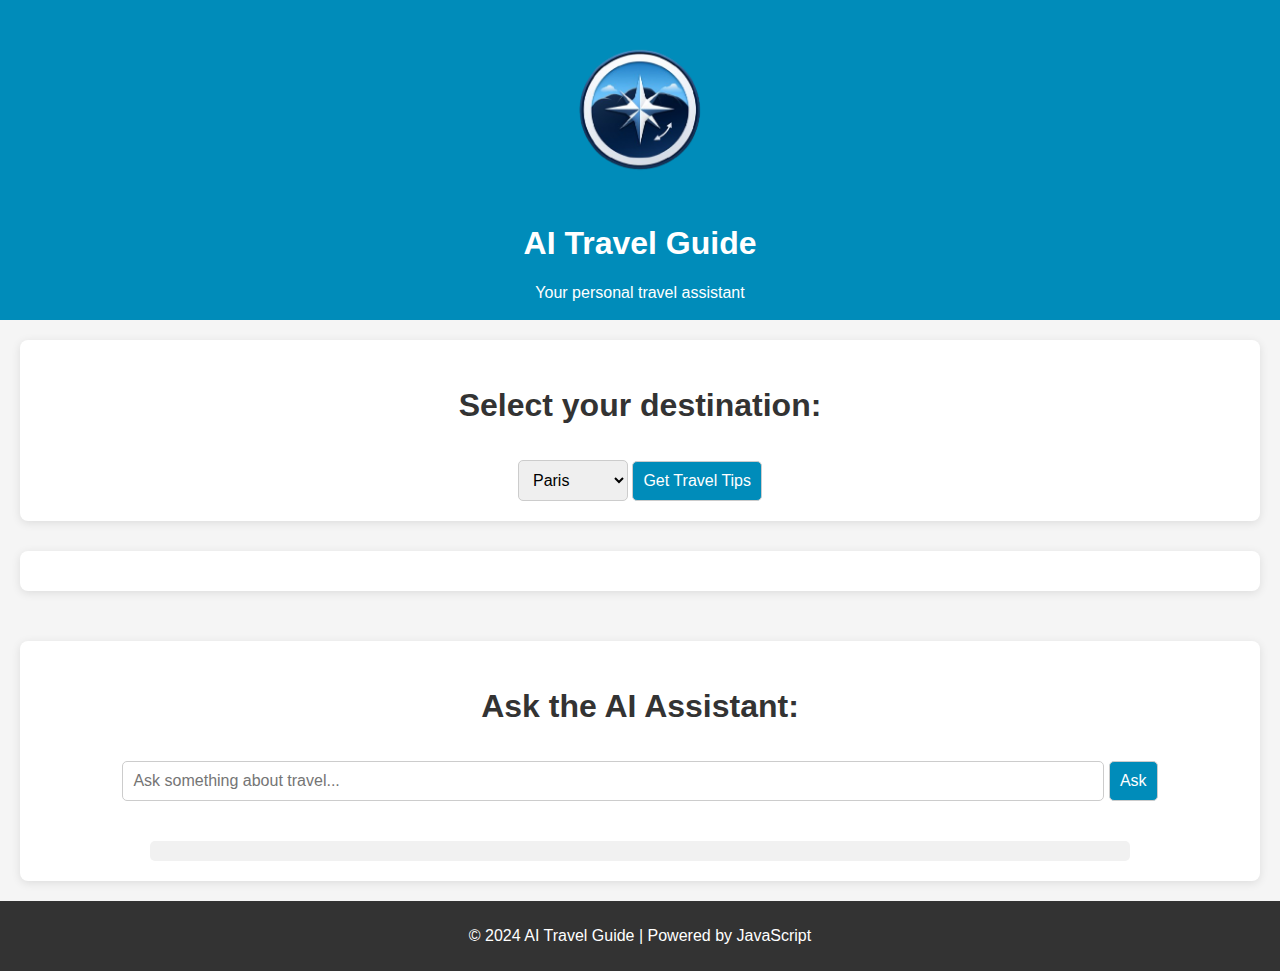
==== index copy.html @ cdcf8a1d "..." ====
<!DOCTYPE html>
<html lang="en">
<head>
    <meta charset="UTF-8">
    <meta name="viewport" content="width=device-width, initial-scale=1.0">
    <title>AI Travel Guide</title>
    <link rel="stylesheet" href="style1.css">
</head>
<body>

    <header>
        <img style="height: 180px;" src="3d-travel-icon-with-compass-removebg-preview.png" alt="3d-travel-icon-with-compass-removebg-preview">
        <h1>AI Travel Guide</h1>
        <p>Your personal travel assistant</p>
        <a href="openai.html"></a>
    </header>

    <main>
        <div class="destination-selection">
            <h2>Select your destination:</h2>
            <select id="destination-select">
                <option value="paris">Paris</option>
                <option value="tokyo">Tokyo</option>
                <option value="new-york">New York</option>
                <option value="sydney">Sydney</option>
            </select>
            <button onclick="getDestinationInfo()">Get Travel Tips</button>
        </div>

        <div id="destination-info" class="destination-info">
            <!-- Destination info will be shown here -->
        </div>

        <!-- AI Chatbot Section -->
        <div class="chatbot">
            <h2>Ask the AI Assistant:</h2>
            <input type="text" id="user-query" placeholder="Ask something about travel...">
            <button onclick="askAI()">Ask</button>

            <div id="chatbot-response" class="chatbot-response">
                <!-- AI responses will be shown here -->
            </div>
        </div>
    </main>

    <footer>
        <p>&copy; 2024 AI Travel Guide | Powered by JavaScript</p>
    </footer>

    <script src="main.JS"></script>
</body>
</html>
---- style1.css ----
/* General Styles */
body {
    font-family: Arial, sans-serif;
    background-color: #f5f5f5;
    margin: 0;
    padding: 0;
    color: #333;
}

header {
    background-color: #008CBA;
    color: white;
    text-align: center;
    padding: 20px;
    height: 280px;
}

main {
    margin: 20px;
}

h1, h2 {
    font-size: 2em;
}

.destination-selection {
    background-color: #fff;
    padding: 20px;
    border-radius: 8px;
    box-shadow: 0 2px 10px rgba(0, 0, 0, 0.1);
    text-align: center;
}

select, button {
    padding: 10px;
    margin-top: 10px;
    font-size: 1em;
    border-radius: 5px;
    border: 1px solid #ccc;
}

button {
    background-color: #008CBA;
    color: white;
    cursor: pointer;
}

button:hover {
    background-color: #005f7f;
}

.destination-info {
    margin-top: 30px;
    padding: 20px;
    background-color: #fff;
    border-radius: 8px;
    box-shadow: 0 2px 10px rgba(0, 0, 0, 0.1);
}

/* Chatbot Styles */
.chatbot {
    margin-top: 50px;
    background-color: #fff;
    padding: 20px;
    border-radius: 8px;
    box-shadow: 0 2px 10px rgba(0, 0, 0, 0.1);
    text-align: center;
}

#user-query {
    padding: 10px;
    font-size: 1em;
    border-radius: 5px;
    border: 1px solid #ccc;
    width: 80%;
    margin-bottom: 20px;
}

.chatbot-response {
    margin-top: 20px;
    padding: 10px;
    background-color: #f1f1f1;
    border-radius: 5px;
    max-width: 80%;
    margin-left: auto;
    margin-right: auto;
    text-align: left;
}

footer {
    text-align: center;
    padding: 10px;
    background-color: #333;
    color: white;
}
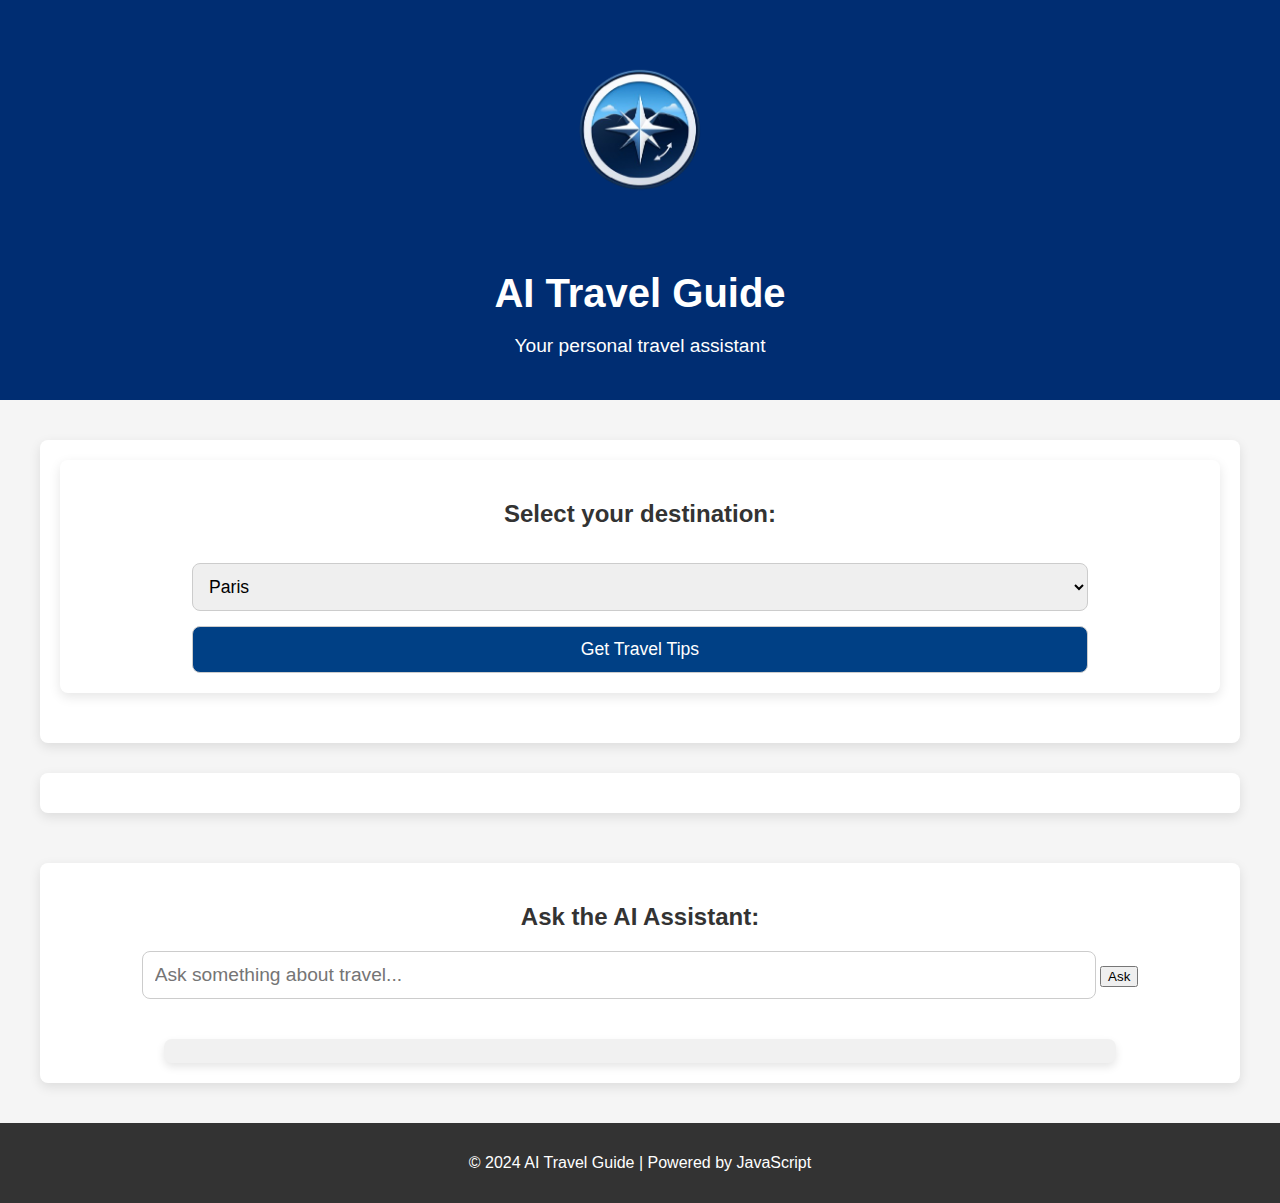
==== commit 75c4c51b: ".." ====
--- a/index copy.html
+++ b/index copy.html
@@ -4,49 +4,77 @@
     <meta charset="UTF-8">
     <meta name="viewport" content="width=device-width, initial-scale=1.0">
     <title>AI Travel Guide</title>
-    <link rel="stylesheet" href="style1.css">
+    <link rel="stylesheet" href="style1 (1).css">
 </head>
 <body>
 
-    <header>
-        <img style="height: 180px;" src="3d-travel-icon-with-compass-removebg-preview.png" alt="3d-travel-icon-with-compass-removebg-preview">
-        <h1>AI Travel Guide</h1>
-        <p>Your personal travel assistant</p>
-        <a href="openai.html"></a>
-    </header>
+<header>
+    <img style="height: 180px; width: auto; margin-bottom: 20px;" src="3d-travel-icon-with-compass-removebg-preview.png" alt="3D Travel Icon with Compass">
+    <h1>AI Travel Guide</h1>
+    <p>Your personal travel assistant</p>
+    <a href="openai.html"></a>
+</header>
 
-    <main>
-        <div class="destination-selection">
-            <h2>Select your destination:</h2>
-            <select id="destination-select">
-                <option value="paris">Paris</option>
-                <option value="tokyo">Tokyo</option>
-                <option value="new-york">New York</option>
-                <option value="sydney">Sydney</option>
-            </select>
-            <button onclick="getDestinationInfo()">Get Travel Tips</button>
+<main>
+    <div class="destination-selection">
+<div class="destination-selection">
+    <h2>Select your destination:</h2>
+    <select id="destination-select">
+        <option value="paris">Paris</option>
+        <option value="tokyo">Tokyo</option>
+        <option value="new-york">New York</option>
+        <option value="sydney">Sydney</option>
+        <option value="london">London</option>
+        <option value="rome">Rome</option>
+        <option value="barcelona">Barcelona</option>
+        <option value="dubai">Dubai</option>
+        <option value="cairo">Cairo</option>
+        <option value="amsterdam">Amsterdam</option>
+        <option value="mumbai">Mumbai</option>
+        <option value="singapore">Singapore</option>
+        <option value="berlin">Berlin</option>
+        <option value="los-angeles">Los Angeles</option>
+        <option value="bangkok">Bangkok</option>
+       
+    </select>
+    <button onclick="getDestinationInfo()">Get Travel Tips</button>
+</div>
+
+    </div>
+
+    <div id="destination-info" class="destination-info">
+        <!-- Destination info will be shown here -->
+    </div>
+
+    <!-- AI Chatbot Section -->
+    <div class="chatbot">
+        <h2>Ask the AI Assistant:</h2>
+        <input type="text" id="user-query" placeholder="Ask something about travel...">
+        <button onclick="askAI()">Ask</button>
+
+        <div id="chatbot-response" class="chatbot-response">
+            <!-- AI responses will be shown here -->
         </div>
+    </div>
+</main>
 
-        <div id="destination-info" class="destination-info">
-            <!-- Destination info will be shown here -->
-        </div>
+<footer>
+    <p>&copy; 2024 AI Travel Guide | Powered by JavaScript</p>
+</footer>
 
-        <!-- AI Chatbot Section -->
-        <div class="chatbot">
-            <h2>Ask the AI Assistant:</h2>
-            <input type="text" id="user-query" placeholder="Ask something about travel...">
-            <button onclick="askAI()">Ask</button>
 
-            <div id="chatbot-response" class="chatbot-response">
-                <!-- AI responses will be shown here -->
-            </div>
-        </div>
-    </main>
+<!-- Start of ChatBot (www.chatbot.com) code -->
+<script>
+    window.__ow = window.__ow || {};
+    window.__ow.organizationId = "4ec9e790-fc7c-4016-9203-a71abc4ffda2";
+    window.__ow.template_id = "a58bc121-5391-4624-a2d4-4c96b2ed62eb";
+    window.__ow.integration_name = "manual_settings";
+    window.__ow.product_name = "chatbot";   
+    ;(function(n,t,c){function i(n){return e._h?e._h.apply(null,n):e._q.push(n)}var e={_q:[],_h:null,_v:"2.0",on:function(){i(["on",c.call(arguments)])},once:function(){i(["once",c.call(arguments)])},off:function(){i(["off",c.call(arguments)])},get:function(){if(!e._h)throw new Error("[OpenWidget] You can't use getters before load.");return i(["get",c.call(arguments)])},call:function(){i(["call",c.call(arguments)])},init:function(){var n=t.createElement("script");n.async=!0,n.type="text/javascript",n.src="https://cdn.openwidget.com/openwidget.js",t.head.appendChild(n)}};!n.__ow.asyncInit&&e.init(),n.OpenWidget=n.OpenWidget||e}(window,document,[].slice))
+  </script>
+  <noscript>You need to <a href="https://www.chatbot.com/help/chat-widget/enable-javascript-in-your-browser/" rel="noopener nofollow">enable JavaScript</a> in order to use the AI chatbot tool powered by <a href="https://www.chatbot.com/" rel="noopener nofollow" target="_blank">ChatBot</a></noscript>
+  <!-- End of ChatBot code -->
 
-    <footer>
-        <p>&copy; 2024 AI Travel Guide | Powered by JavaScript</p>
-    </footer>
-
-    <script src="main.JS"></script>
+<script src="main.JS"></script>
 </body>
 </html>
--- a/style1 (1).css
+++ b/style1 (1).css
@@ -0,0 +1,230 @@
+/* General Styles */
+body {
+    font-family: 'Arial', sans-serif;
+    background-color: #f5f5f5;
+    margin: 0;
+    padding: 0;
+    color: #333;
+}
+
+header {
+    background-color: #002d72; /* Deep Blue */
+    color: white;
+    text-align: center;
+    padding: 40px 20px;
+    height: 320px;
+}
+
+header img {
+    margin-bottom: 20px;
+    border-radius: 50%;
+}
+
+h1 {
+    font-size: 2.5em;
+    font-weight: bold;
+    margin-bottom: 10px;
+}
+
+header p {
+    font-size: 1.2em;
+    margin-bottom: 20px;
+}
+
+/* Main Section */
+main {
+    margin: 40px;
+}
+
+.destination-selection {
+    background-color: #fff;
+    padding: 20px;
+    border-radius: 8px;
+    box-shadow: 0 4px 12px rgba(0, 0, 0, 0.1);
+    text-align: center;
+    margin-bottom: 30px;
+}
+
+.destination-selection select, .destination-selection button {
+    padding: 12px;
+    margin-top: 15px;
+    font-size: 1.1em;
+    border-radius: 8px;
+    border: 1px solid #ccc;
+    width: 80%;
+}
+
+.destination-selection button {
+    background-color: #004085; /* Dark Blue */
+    color: white;
+    cursor: pointer;
+    transition: background-color 0.3s ease;
+}
+
+.destination-selection button:hover {
+    background-color: #003366; /* Hover Dark Blue */
+}
+
+/* Destination Info */
+.destination-info {
+    margin-top: 30px;
+    padding: 20px;
+    background-color: #fff;
+    border-radius: 8px;
+    box-shadow: 0 4px 12px rgba(0, 0, 0, 0.1);
+}
+
+/* Chatbot Section */
+.chatbot {
+    margin-top: 50px;
+    background-color: #fff;
+    padding: 20px;
+    border-radius: 8px;
+    box-shadow: 0 4px 12px rgba(0, 0, 0, 0.1);
+    text-align: center;
+}
+
+#user-query {
+    padding: 12px;
+    font-size: 1.2em;
+    border-radius: 8px;
+    border: 1px solid #ccc;
+    width: 80%;
+    margin-bottom: 20px;
+}
+
+.chatbot-response {
+    margin-top: 20px;
+    padding: 12px;
+    background-color: #f1f1f1;
+    border-radius: 8px;
+    max-width: 80%;
+    margin-left: auto;
+    margin-right: auto;
+    text-align: left;
+    color: #333;
+    box-shadow: 0 4px 8px rgba(0, 0, 0, 0.1);
+}
+
+/* Footer */
+footer {
+    text-align: center;
+    padding: 15px;
+    background-color: #333;
+    color: white;
+}
+/* General Styles */
+body {
+    font-family: 'Arial', sans-serif;
+    background-color: #f5f5f5;
+    margin: 0;
+    padding: 0;
+    color: #333;
+}
+
+header {
+    background-color: #002d72; /* Deep Blue */
+    color: white;
+    text-align: center;
+    padding: 40px 20px;
+    height: 320px;
+}
+
+header img {
+    margin-bottom: 20px;
+    border-radius: 50%;
+}
+
+h1 {
+    font-size: 2.5em;
+    font-weight: bold;
+    margin-bottom: 10px;
+}
+
+header p {
+    font-size: 1.2em;
+    margin-bottom: 20px;
+}
+
+/* Main Section */
+main {
+    margin: 40px;
+}
+
+.destination-selection {
+    background-color: #fff;
+    padding: 20px;
+    border-radius: 8px;
+    box-shadow: 0 4px 12px rgba(0, 0, 0, 0.1);
+    text-align: center;
+    margin-bottom: 30px;
+}
+
+.destination-selection select, .destination-selection button {
+    padding: 12px;
+    margin-top: 15px;
+    font-size: 1.1em;
+    border-radius: 8px;
+    border: 1px solid #ccc;
+    width: 80%;
+}
+
+.destination-selection button {
+    background-color: #004085; /* Dark Blue */
+    color: white;
+    cursor: pointer;
+    transition: background-color 0.3s ease;
+}
+
+.destination-selection button:hover {
+    background-color: #003366; /* Hover Dark Blue */
+}
+
+/* Destination Info */
+.destination-info {
+    margin-top: 30px;
+    padding: 20px;
+    background-color: #fff;
+    border-radius: 8px;
+    box-shadow: 0 4px 12px rgba(0, 0, 0, 0.1);
+}
+
+/* Chatbot Section */
+.chatbot {
+    margin-top: 50px;
+    background-color: #fff;
+    padding: 20px;
+    border-radius: 8px;
+    box-shadow: 0 4px 12px rgba(0, 0, 0, 0.1);
+    text-align: center;
+}
+
+#user-query {
+    padding: 12px;
+    font-size: 1.2em;
+    border-radius: 8px;
+    border: 1px solid #ccc;
+    width: 80%;
+    margin-bottom: 20px;
+}
+
+.chatbot-response {
+    margin-top: 20px;
+    padding: 12px;
+    background-color: #f1f1f1;
+    border-radius: 8px;
+    max-width: 80%;
+    margin-left: auto;
+    margin-right: auto;
+    text-align: left;
+    color: #333;
+    box-shadow: 0 4px 8px rgba(0, 0, 0, 0.1);
+}
+
+/* Footer */
+footer {
+    text-align: center;
+    padding: 15px;
+    background-color: #333;
+    color: white;
+}
